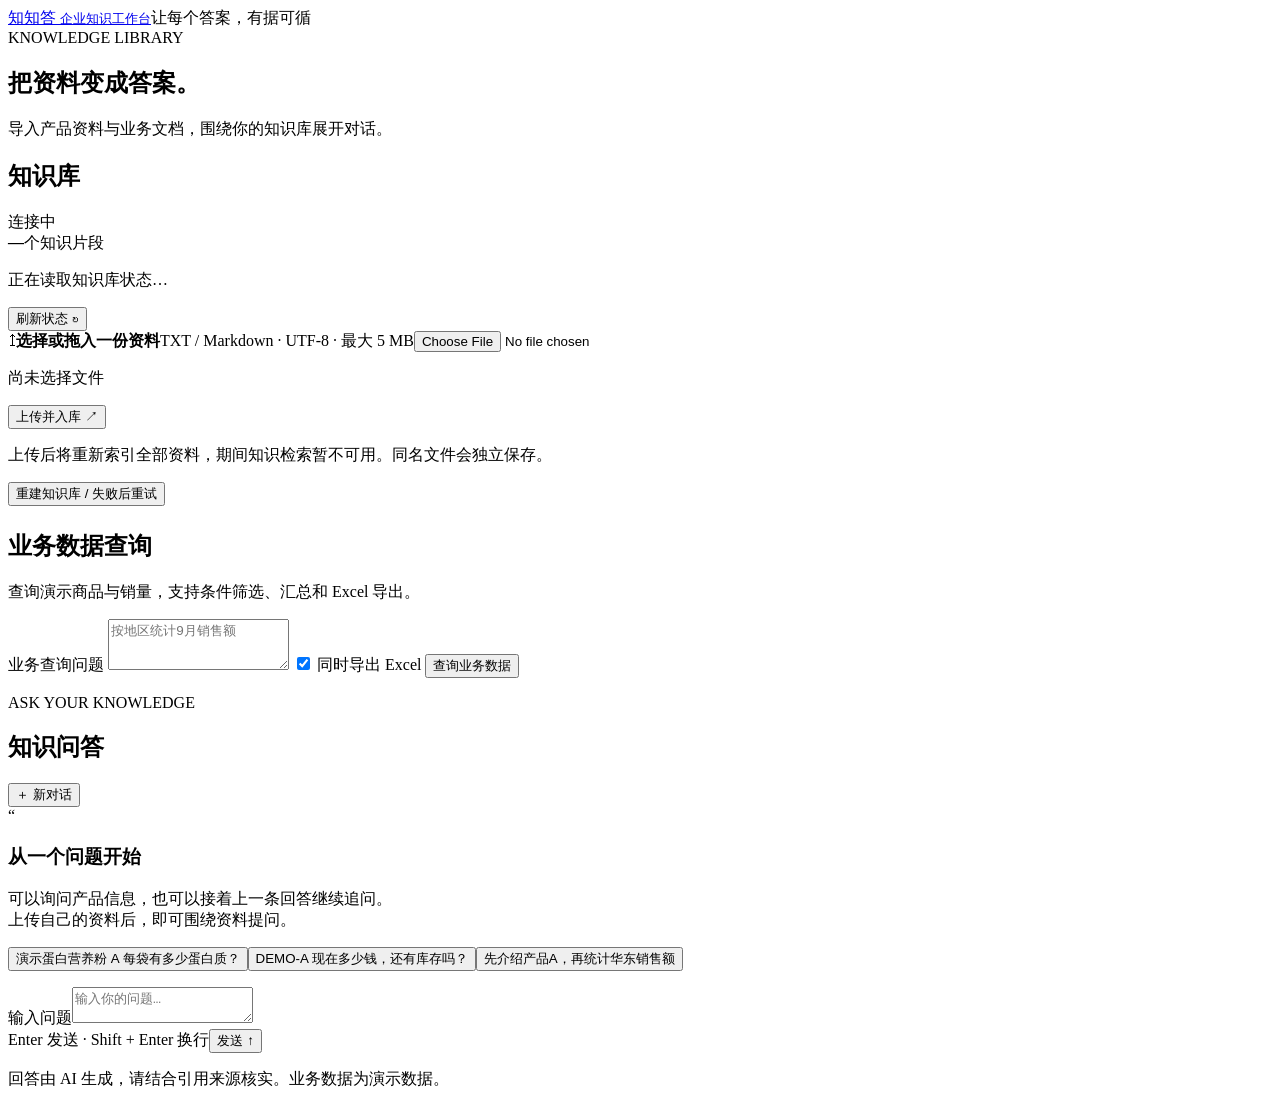
==== enterprise-qa-agent/src/main/resources/static/index.html @ 8318e151 "新增" ====
<!doctype html>
<!--
声明页面语言为简体中文，帮助浏览器和屏幕朗读器选择语言。
--><html lang="zh-CN">
<!--
页面元信息与资源声明区域，不作为正文显示。
--><head>
  <!--
声明文档编码或移动端 viewport，保证中文和窄屏展示正常。
--><meta charset="UTF-8"><!--
声明文档编码或移动端 viewport，保证中文和窄屏展示正常。
--><meta name="viewport" content="width=device-width, initial-scale=1">
  <!--
浏览器标签页显示的工作台名称。
--><title>知答 · 企业知识工作台</title><!--
载入同服务下的样式文件，不需要前端构建工具。
--><link rel="stylesheet" href="/styles.css">
  <!--
defer 让脚本在 HTML 解析后执行，绑定事件时节点已经存在。
--><script src="/app.js" defer></script>
</head>
<!--
可见工作台内容的根容器。
--><body>
<!--
展示品牌入口与页面说明。
--><header><!--
品牌链接返回工作台首页，aria-label 说明此导航用途。
--><a class="brand" href="/" aria-label="知答首页"><!--
内联展示徽标、图标或提示；aria-hidden 的装饰内容不参与朗读。
--><span class="brand-mark">知</span>知答 <!--
显示品牌旁的次级工作台名称。
--><small>企业知识工作台</small></a><!--
内联展示徽标、图标或提示；aria-hidden 的装饰内容不参与朗读。
--><span class="header-note">让每个答案，有据可循</span></header>
<!--
工作台主要内容，桌面布局分为资料侧栏与对话面板。
--><main>
  <!--
资料管理与业务查询的侧栏。
--><aside>
    <!--
用于分组和布局，class 与样式表中的同名选择器对应。
--><div class="section-label">KNOWLEDGE LIBRARY</div><!--
页面主要操作说明标题。
--><h1>把资料变成答案。</h1><!--
展示说明或反馈文本，部分节点由 JavaScript 实时更新。
--><p class="intro">导入产品资料与业务文档，围绕你的知识库展开对话。</p>
    <!--
按功能组织知识库、业务查询或对话区域。
--><section class="library-card" aria-labelledby="library-title">
      <!--
用于分组和布局，class 与样式表中的同名选择器对应。
--><div class="card-title"><!--
知识库区域的可访问名称，aria-labelledby 会引用此标题。
--><h2 id="library-title">知识库</h2><!--
由 app.js 根据 ready 更新的知识库状态徽标。
--><span id="status" class="badge">连接中</span></div>
      <!--
用于分组和布局，class 与样式表中的同名选择器对应。
--><div class="library-count"><!--
显示后台发布索引后的实际分块数。
--><strong id="chunk-count">—</strong><!--
内联展示徽标、图标或提示；aria-hidden 的装饰内容不参与朗读。
--><span>个知识片段</span></div>
      <!--
朗读并显示知识状态、重建进度或连接错误说明。
--><p id="status-detail" class="muted" role="status">正在读取知识库状态…</p>
      <!--
手动读取知识状态的按钮，不触发重建。
--><button id="refresh" class="text-button" type="button">刷新状态 ↻</button>
    </section>
    <!--
提交单文件 multipart 上传的表单，JavaScript 阻止默认页面跳转。
--><form id="upload-form">
      <!--
可点击选文件也可拖放的上传区，绑定 file 输入框。
--><label class="drop-zone" id="drop-zone" for="file"><!--
内联展示徽标、图标或提示；aria-hidden 的装饰内容不参与朗读。
--><span class="upload-icon" aria-hidden="true">↥</span><!--
强调知识片段数量或上传操作提示。
--><strong>选择或拖入一份资料</strong><!--
内联展示徽标、图标或提示；aria-hidden 的装饰内容不参与朗读。
--><span>TXT / Markdown · UTF-8 · 最大 5 MB</span><!--
限制选择 TXT/MD 的文件控件，后台仍验证 UTF-8、大小和扩展名。
--><input id="file" name="file" type="file" accept=".txt,.md" required></label>
      <!--
展示当前待上传文件名与大小。
--><p id="selected-file" class="muted">尚未选择文件</p>
      <!--
真正发起上传、Embedding 和索引重建的按钮。
--><button id="upload" class="primary full" type="submit">上传并入库 <!--
内联展示徽标、图标或提示；aria-hidden 的装饰内容不参与朗读。
--><span aria-hidden="true">↗</span></button>
    </form>
    <!--
上传或重建结果的可访问反馈区域，polite 避免打断当前朗读。
--><p id="upload-feedback" class="feedback" role="status" aria-live="polite"></p>
    <!--
展示说明或反馈文本，部分节点由 JavaScript 实时更新。
--><p class="fine-print">上传后将重新索引全部资料，期间知识检索暂不可用。同名文件会独立保存。</p>
    <!--
重新处理已有资料，用于文件保存后索引失败的重试。
--><button id="rebuild" class="secondary full" type="button">重建知识库 / 失败后重试</button>
    <!--
按功能组织知识库、业务查询或对话区域。
--><section class="library-card" style="margin-top:24px">
      <!--
知识库、业务查询或对话区域的标题。
--><h2>业务数据查询</h2><!--
展示说明或反馈文本，部分节点由 JavaScript 实时更新。
--><p class="muted">查询演示商品与销量，支持条件筛选、汇总和 Excel 导出。</p>
      <!--
独立自然语言业务查询表单，与普通对话会话分开。
--><form id="sql-form"><!--
关联输入框的可访问名称；点击标签也可激活对应控件。
--><label class="sr-only" for="sql-question">业务查询问题</label>
        <!--
最长 2000 字的业务筛选或统计问题，支持多行编辑。
--><textarea id="sql-question" rows="3" maxlength="2000" placeholder="按地区统计9月销售额" required></textarea>
        <!--
关联输入框的可访问名称；点击标签也可激活对应控件。
--><label class="muted"><!--
默认勾选，查询时同时请求后台生成 XLSX。
--><input id="sql-export" type="checkbox" checked> 同时导出 Excel</label>
        <!--
业务查询提交按钮，请求过程中会禁用以防重复提交。
--><button id="sql-submit" class="primary full" type="submit">查询业务数据</button>
      </form><!--
显示业务查询进行中、错误或模拟数据行数。
--><p id="sql-feedback" class="feedback" role="status"></p><!--
承载查询表格与下载链接，超宽数据允许横向滚动。
--><div id="sql-result" style="overflow:auto"></div>
    </section>
  </aside>
  <!--
按功能组织知识库、业务查询或对话区域。
--><section class="chat-panel" aria-labelledby="chat-title">
    <!--
用于分组和布局，class 与样式表中的同名选择器对应。
--><div class="chat-header"><!--
用于分组和布局，class 与样式表中的同名选择器对应。
--><div><!--
用于分组和布局，class 与样式表中的同名选择器对应。
--><div class="section-label">ASK YOUR KNOWLEDGE</div><!--
对话区域标题，供 aria-labelledby 提供可访问名称。
--><h2 id="chat-title">知识问答</h2></div><!--
开始新的会话，清理当前页面历史与浏览器保存的 ID。
--><button id="new-chat" class="secondary" type="button">＋ 新对话</button></div>
    <!--
对话消息容器，用 log 和 aria-live 向辅助工具报告新消息。
--><div id="messages" class="messages" role="log" aria-live="polite" aria-relevant="additions text">
      <!--
尚未产生消息时显示欢迎内容与可编辑的示例问题。
--><div id="welcome" class="welcome"><!--
用于分组和布局，class 与样式表中的同名选择器对应。
--><div class="conversation-symbol" aria-hidden="true">“</div><!--
欢迎区的引导标题。
--><h3>从一个问题开始</h3><!--
展示说明或反馈文本，部分节点由 JavaScript 实时更新。
--><p>可以询问产品信息，也可以接着上一条回答继续追问。<!--
在引导文本中明确换行，保留页面原有文本布局。
--><br>上传自己的资料后，即可围绕资料提问。</p><!--
用于分组和布局，class 与样式表中的同名选择器对应。
--><div class="suggestions"><!--
明确 type 防止普通操作意外提交表单，示例按钮只填入问题。
--><button type="button">演示蛋白营养粉 A 每袋有多少蛋白质？</button><!--
明确 type 防止普通操作意外提交表单，示例按钮只填入问题。
--><button type="button">DEMO-A 现在多少钱，还有库存吗？</button><!--
明确 type 防止普通操作意外提交表单，示例按钮只填入问题。
--><button type="button">先介绍产品A，再统计华东销售额</button></div></div>
    </div>
    <!--
用于分组和布局，class 与样式表中的同名选择器对应。
--><div class="composer-wrap"><!--
对话失败重试或历史恢复状态的提示区域。
--><p id="chat-feedback" class="feedback" role="status"></p><!--
发送问答的表单，Enter 快捷发送也通过此表单入口。
--><form id="chat-form" class="composer"><!--
关联输入框的可访问名称；点击标签也可激活对应控件。
--><label class="sr-only" for="question">输入问题</label><!--
最长 2000 字的问答输入框，Shift+Enter 可换行。
--><textarea id="question" placeholder="输入你的问题…" maxlength="2000" rows="2" required></textarea><!--
用于分组和布局，class 与样式表中的同名选择器对应。
--><div class="composer-bottom"><!--
内联展示徽标、图标或提示；aria-hidden 的装饰内容不参与朗读。
--><span>Enter 发送 · Shift + Enter 换行</span><!--
向 /api/chat 提交本轮问题，问答或重建过程中禁用。
--><button id="send" class="primary" type="submit">发送 ↑</button></div></form><!--
展示说明或反馈文本，部分节点由 JavaScript 实时更新。
--><p class="disclaimer">回答由 AI 生成，请结合引用来源核实。业务数据为演示数据。</p></div>
  </section>
</main>
</body></html>
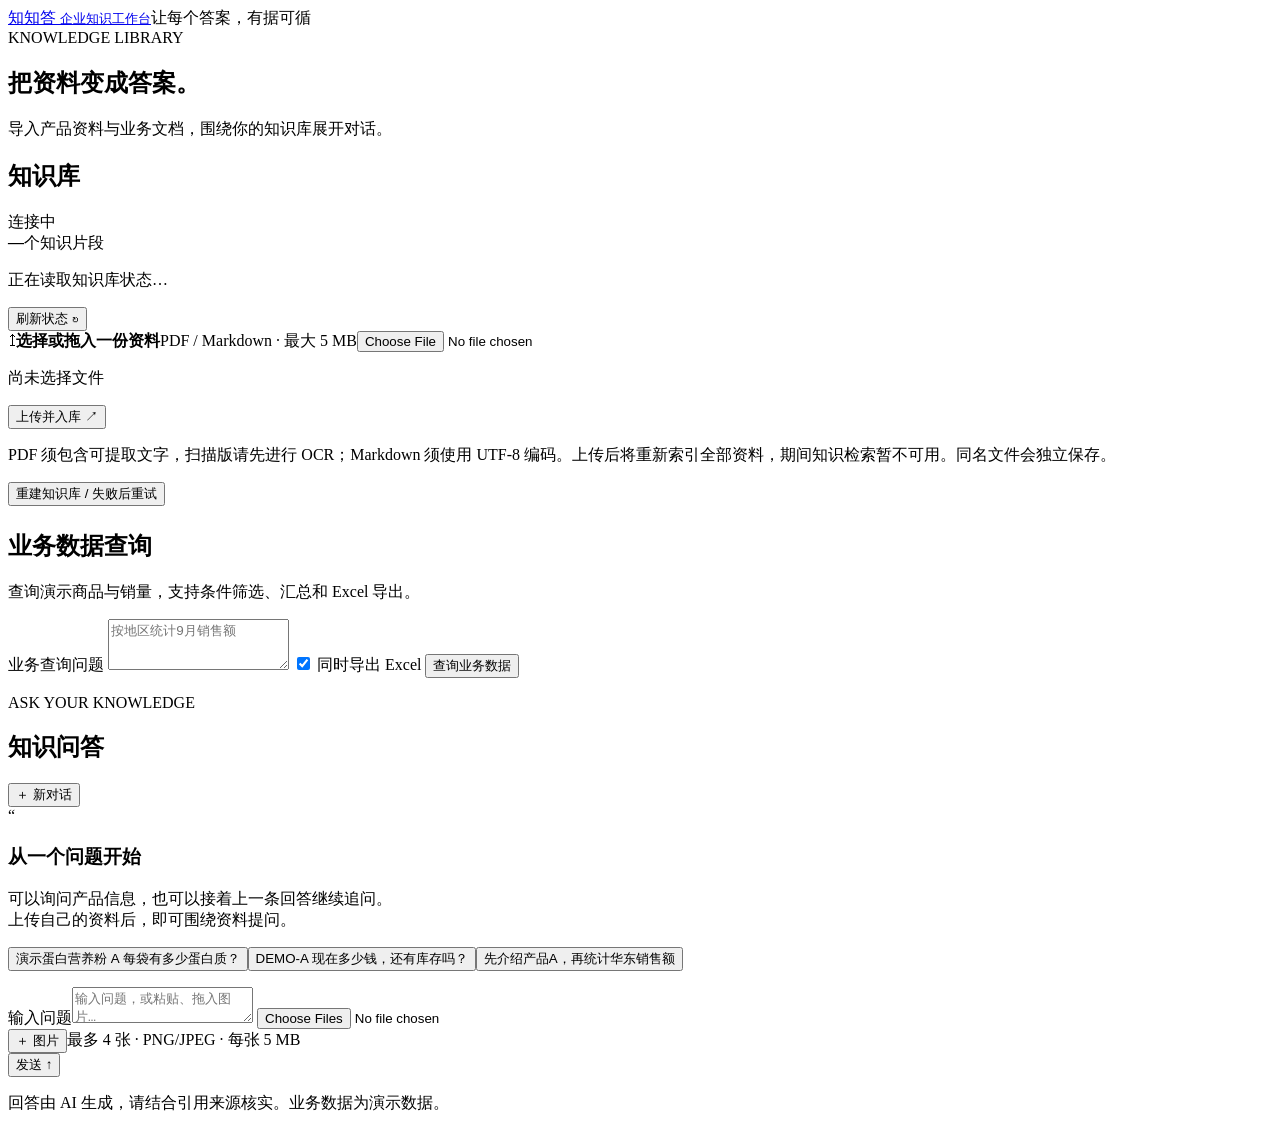
==== commit 46f1349d: "修改" ====
--- a/enterprise-qa-agent/src/main/resources/static/index.html
+++ b/enterprise-qa-agent/src/main/resources/static/index.html
@@ -17,7 +17,7 @@
 --><link rel="stylesheet" href="/styles.css">
   <!--
 defer 让脚本在 HTML 解析后执行，绑定事件时节点已经存在。
---><script src="/app.js" defer></script>
+--><script src="/app.js?v=20261007-pdf" defer></script>
 </head>
 <!--
 可见工作台内容的根容器。
@@ -81,9 +81,9 @@
 强调知识片段数量或上传操作提示。
 --><strong>选择或拖入一份资料</strong><!--
 内联展示徽标、图标或提示；aria-hidden 的装饰内容不参与朗读。
---><span>TXT / Markdown · UTF-8 · 最大 5 MB</span><!--
-限制选择 TXT/MD 的文件控件，后台仍验证 UTF-8、大小和扩展名。
---><input id="file" name="file" type="file" accept=".txt,.md" required></label>
+--><span>PDF / Markdown · 最大 5 MB</span><!--
+限制选择 PDF/MD 的文件控件，后台仍提取正文并验证大小和扩展名。
+--><input id="file" name="file" type="file" accept=".pdf,.md" required></label>
       <!--
 展示当前待上传文件名与大小。
 --><p id="selected-file" class="muted">尚未选择文件</p>
@@ -98,7 +98,7 @@
 --><p id="upload-feedback" class="feedback" role="status" aria-live="polite"></p>
     <!--
 展示说明或反馈文本，部分节点由 JavaScript 实时更新。
---><p class="fine-print">上传后将重新索引全部资料，期间知识检索暂不可用。同名文件会独立保存。</p>
+--><p class="fine-print">PDF 须包含可提取文字，扫描版请先进行 OCR；Markdown 须使用 UTF-8 编码。上传后将重新索引全部资料，期间知识检索暂不可用。同名文件会独立保存。</p>
     <!--
 重新处理已有资料，用于文件保存后索引失败的重试。
 --><button id="rebuild" class="secondary full" type="button">重建知识库 / 失败后重试</button>
@@ -180,11 +180,13 @@
 关联输入框的可访问名称；点击标签也可激活对应控件。
 --><label class="sr-only" for="question">输入问题</label><!--
 最长 2000 字的问答输入框，Shift+Enter 可换行。
---><textarea id="question" placeholder="输入你的问题…" maxlength="2000" rows="2" required></textarea><!--
+--><textarea id="question" placeholder="输入问题，或粘贴、拖入图片…" maxlength="2000" rows="2"></textarea>
+<div id="image-previews" class="image-previews" aria-label="待发送图片" hidden></div>
+<input id="chat-images" class="sr-only" type="file" accept="image/png,image/jpeg" multiple aria-label="选择提问图片"><!--
 用于分组和布局，class 与样式表中的同名选择器对应。
 --><div class="composer-bottom"><!--
 内联展示徽标、图标或提示；aria-hidden 的装饰内容不参与朗读。
---><span>Enter 发送 · Shift + Enter 换行</span><!--
+--><div class="composer-actions"><button id="choose-images" class="secondary" type="button">＋ 图片</button><span>最多 4 张 · PNG/JPEG · 每张 5 MB</span></div><!--
 向 /api/chat 提交本轮问题，问答或重建过程中禁用。
 --><button id="send" class="primary" type="submit">发送 ↑</button></div></form><!--
 展示说明或反馈文本，部分节点由 JavaScript 实时更新。
